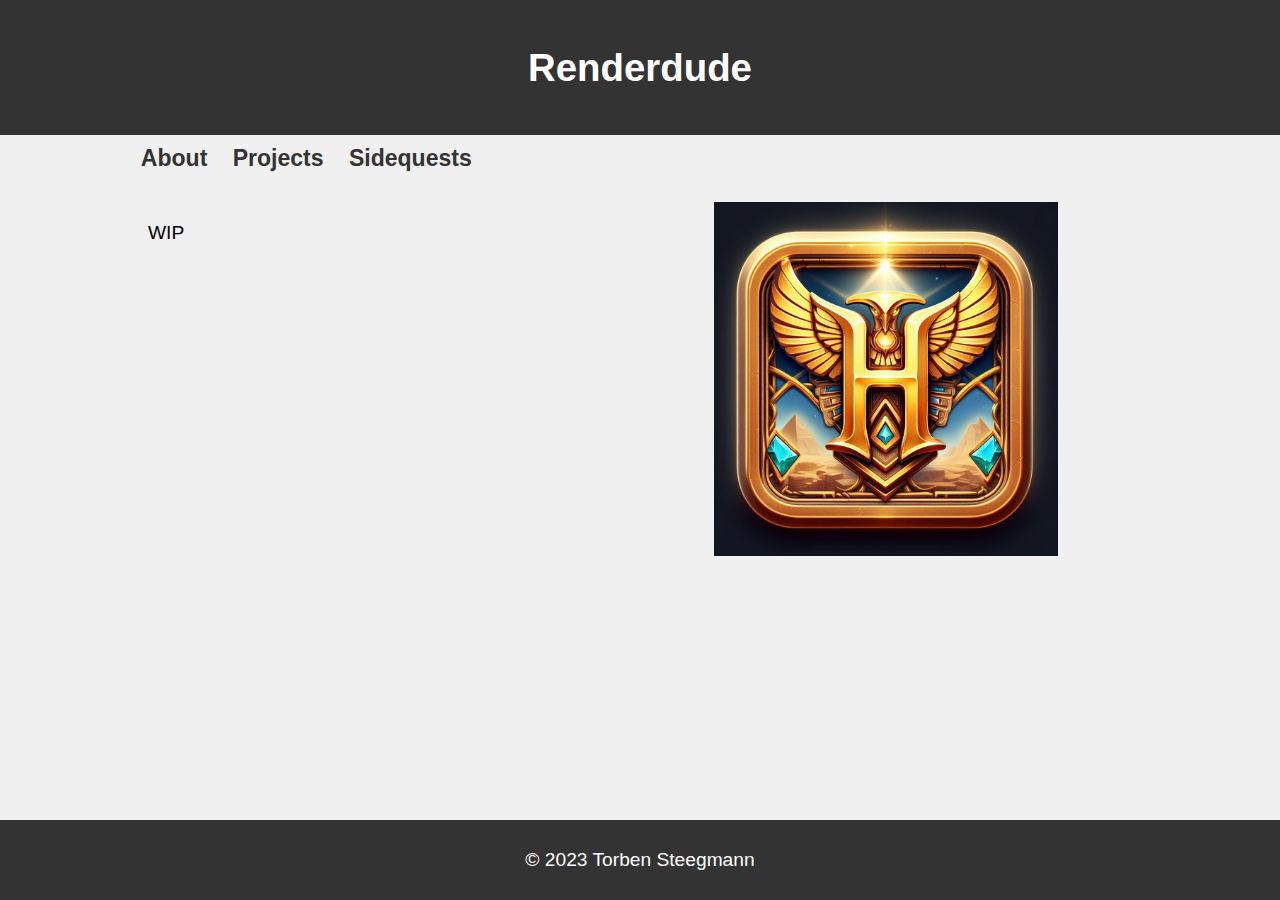
==== projects/hamnu.html @ 16142172 "updated dead links and content" ====
<!DOCTYPE html>
<html lang="en">
<head>
    <meta charset="UTF-8">
    <meta name="viewport" content="width=device-width, initial-scale=1.0">
    <link rel="icon" href="images/logo.jpg" type="image/jpg">
    <link rel="stylesheet" href="../style.css">
    <title>Torben Steegmann</title>
</head>
<body>
    <header>
        <h1>Renderdude</h1>
    </header>
    <nav>
        <ul>
            <li><a href="../index.html">About</a></li>
            <li><a href="projects.html">Projects</a></li>
            <li><a href="../sidequests/sidequests.html">Sidequests</a></li>
        </ul>
    </nav>

    <main>
        <div class="about-content">
            <div class="about-details">
                <p>
                    WIP
                </p>
            </div>
            <div class="about-image">
                <img src="../images/hamnu_logo.jpg" alt="Hamnu Picture">
            </div>
        </div>
    </main>

    <footer>
        <p>&copy; 2023 Torben Steegmann</p>
    </footer>
</body>
</html>
---- style.css ----
/* Add your custom styles here */
body {
    font-family: Arial, sans-serif;
    font-size: larger;
    text-align: justify;
    text-justify: inter-word;
    margin: 0;
    padding: 0;
    background-color: #f0f0f0;
    display: flex;
    flex-direction: column;
    min-height: 100vh;
}

header {
    background-color: #333;
    color: #fff;
    text-align: center;
    padding: 20px;
}

nav {
    padding: 10px 11%;
}

nav ul {
    list-style-type: none;
    margin: 0;
    padding: 0;
}

nav li {
    display: inline;
    margin-right: 20px;
}

nav a {
    text-decoration: none;
    color: #333;
    font-weight: bold;
    font-size: larger;
}

main {
    margin: 20px;
    flex: 1;
    padding: 0 10%;
    box-sizing: border-box;
}

section {
    background-color: #fff;
    padding: 20px;
    margin: 20px 0;
    border-radius: 5px;
}

footer {
    background-color: #333;
    color: #fff;
    text-align: center;
    padding: 10px;
}

.about {
    padding: 10px 20%; /* 20% padding on the left and right sides */
    box-sizing: border-box; /* Ensure the padding is included in the width */
}

.about-content {
    display: flex;
    flex-direction: row; /* Display the project details and image side by side */
}

.about-details {
    flex: 1; /* Takes up remaining horizontal space */
}

.about-image {
    flex: 1;
    text-align: center; /* Center-align the image within its container */
}

.about-image img {
    max-width: 70%;
    height: auto;
}


/*project listings*/
.project_lists {
    margin-top: 20px;
    margin-bottom: 20px;
    text-align: left;
    border: 1px solid #000;
    border-radius: 5px;
    margin-bottom:  4px;
}

.project_lists a {
    text-decoration: none;
    color: #333;
}

.project_lists_content {
    display: flex;
    align-items: center;
}

.project_lists img {
    max-width: 160px;
    min-height: 115px;
    margin-right: 20px; /* Add spacing between the image and the text */
    border-radius: 3px;
}

.project_lists_details {
    flex: 1;
}

.project_lists h3 {
    font-weight: bold;
}

.world_image{
    max-width: 200px;
    max-height: 200px;
}

a {
    text-decoration: none;
    color: #0078d4; /* Change the color to your preference */
    font-weight: bold;
    transition: color 0.2s; /* Add a smooth color transition effect */
}

a:hover {
    color: #004b91; /* Change the hover color to your preference */
}
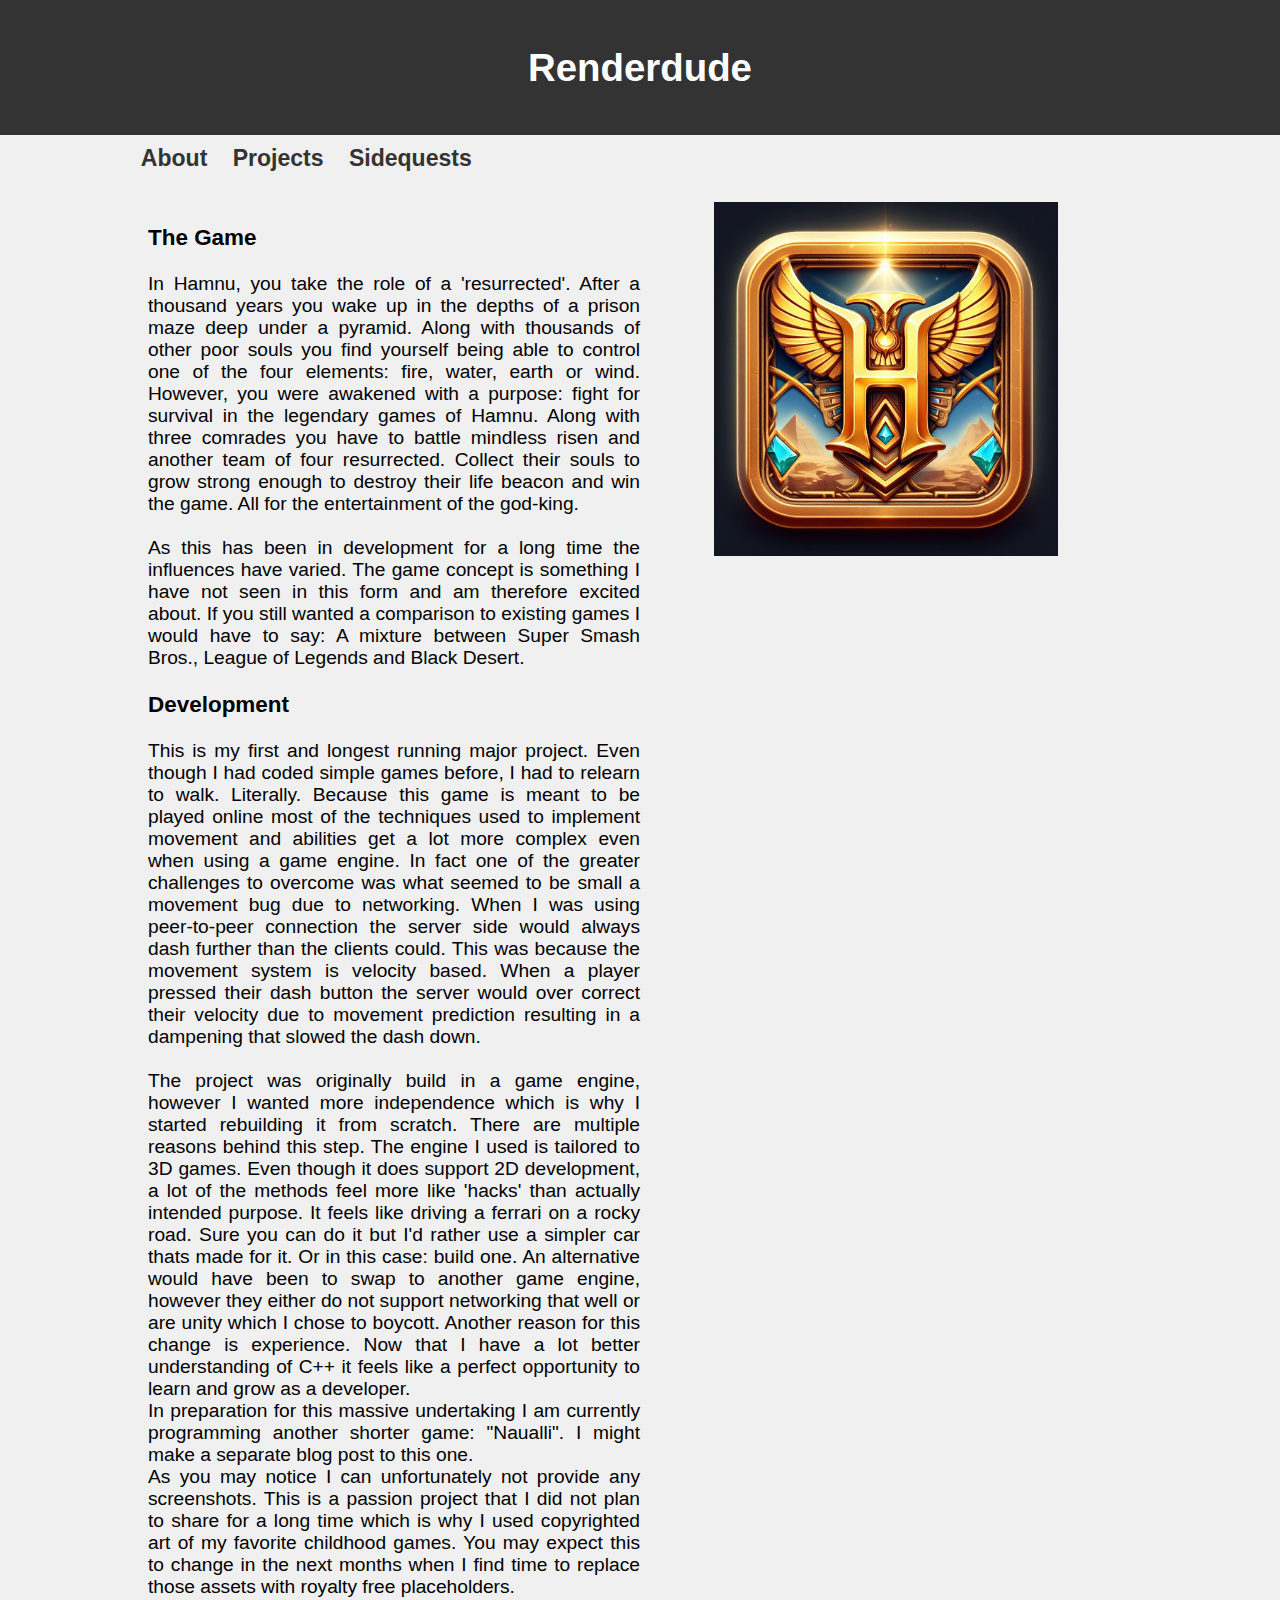
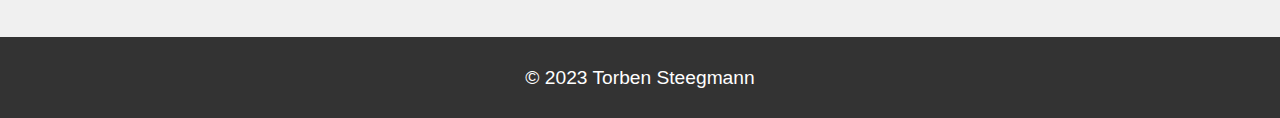
==== commit 6dfbb0c8: "Content update" ====
--- a/projects/hamnu.html
+++ b/projects/hamnu.html
@@ -3,7 +3,7 @@
 <head>
     <meta charset="UTF-8">
     <meta name="viewport" content="width=device-width, initial-scale=1.0">
-    <link rel="icon" href="images/logo.jpg" type="image/jpg">
+    <link rel="icon" href="../images/logo.jpg" type="image/jpg">
     <link rel="stylesheet" href="../style.css">
     <title>Torben Steegmann</title>
 </head>
@@ -23,7 +23,47 @@
         <div class="about-content">
             <div class="about-details">
                 <p>
-                    WIP
+                    <h3>The Game</h3>
+                    In Hamnu, you take the role of a 'resurrected'. After a thousand years you wake up in the depths of a prison maze deep under a pyramid. 
+                    Along with thousands of other
+                    poor souls you find yourself being able to control one of the four elements: fire, water, earth or wind. 
+                    However, you were awakened with a purpose: 
+                    fight for survival in the legendary games of Hamnu. Along with three comrades you have to battle mindless 
+                    risen and another team of four resurrected. Collect their souls 
+                    to grow strong enough to destroy their life beacon and win the game. 
+                    All for the entertainment of the god-king. <br> <br>
+
+                    As this has been in development for a long time the influences have varied. The game concept is something I have 
+                    not seen in this form and am therefore excited about.
+                    If you still wanted a comparison to existing games I would have to say: A mixture between Super Smash Bros., 
+                    League of Legends and Black Desert.
+
+
+                    <h3>Development</h3>
+                    This is my first and longest running major project. Even though I had coded simple games before, I had to relearn to walk. 
+                    Literally. Because this game is meant to be played 
+                    online most of the techniques used to implement movement and abilities get a lot more complex even when using a game engine. 
+                    In fact one of the greater challenges to overcome
+                    was what seemed to be small a movement bug due to networking. When I was using peer-to-peer connection the server side 
+                    would always dash further than the clients could. 
+                    This was because the movement system is velocity based. When a player pressed their dash button the 
+                    server would over correct their velocity due to movement prediction 
+                    resulting in a dampening that slowed the dash down. <br><br>
+                    
+
+                    The project was originally build in a game engine, however I wanted more independence which is why I started rebuilding it
+                    from scratch. There are multiple reasons behind this step. The engine I used is tailored to 3D games. Even though it does 
+                    support 2D development, a lot of the methods feel more like 'hacks' than actually intended purpose. It feels like driving 
+                    a ferrari on a rocky road. Sure you can do it but I'd rather use a simpler car thats made for it. Or in this case: build one.
+                    An alternative would have been to swap to another game engine, however they either do not support networking that well or are unity 
+                    which I chose to boycott. Another reason for this change is experience. Now that I have a lot better understanding of C++ it feels
+                    like a perfect opportunity to learn and grow as a developer.<br>
+                    In preparation for this massive undertaking I am currently programming another shorter game: "Naualli". I might make a separate blog post to this one. <br>
+                    As you may notice I can unfortunately not provide any screenshots. This is a passion project that I did not plan to share
+                    for a long time which is why I used copyrighted art of my favorite childhood games. 
+                    You may expect this to change in the next months when I find time to replace those assets with
+                    royalty free placeholders.
+                    
                 </p>
             </div>
             <div class="about-image">
